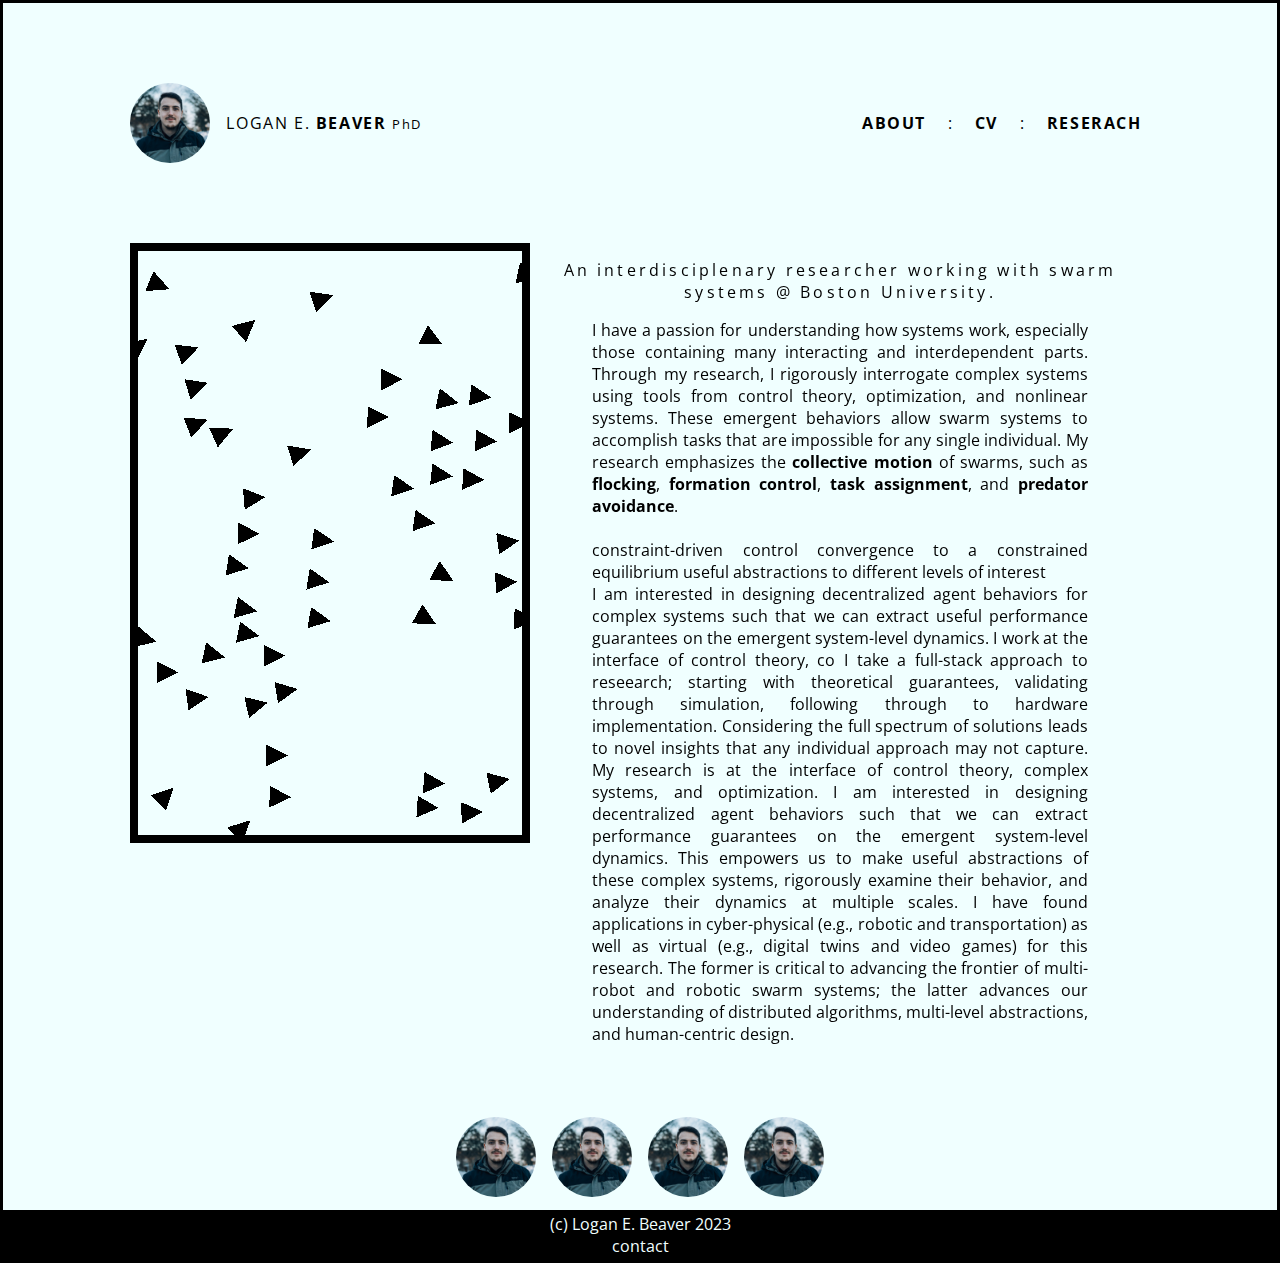
==== index.html @ 1b03bc88 "initial outline" ====
<!DOCTYPE html>
<html lang="en">

<head>
    <meta charset="utf-8">
    <title>Logan E. Beaver</title>
    <link rel="icon" type="image/png" sizes="16x16" href="res/logan.jpg">
    
    <link rel="preconnect" href="https://fonts.googleapis.com">
    <link rel="preconnect" href="https://fonts.gstatic.com" crossorigin>
    
    <link href="https://fonts.googleapis.com/css2?family=Marcellus+SC&display=swap" rel="stylesheet">
    <link href="https://fonts.googleapis.com/css2?family=Open+Sans&display=swap" rel="stylesheet">
    
    <link href="style.css" rel="stylesheet">
</head>

<body>
    <nav class="nav">
        <a class="nav-title" href="#">
            <img src="res/logan.jpg">
            <p>
            LOGAN E. <b>BEAVER</b> <small>PhD</small>
            </p>
        </a>
        <ul>
            <li class="nav-item"><a href="#"><b>ABOUT</b></a></li>
            <li>:</li>
            <li class="nav-item"><a href="#"><B>CV</B></a></li>
            <li>:</li>
            <li class="nav-item"><a href="#"><B>RESERACH</B></a></li>
        </ul>
    </nav>

    <div class="main"> 
        <div class="animation">
            <app name="boids"> </app>
        </div>
        <div class="content">
            <div class="title">
                An interdisciplenary researcher working with swarm systems @ Boston University.
            </div>
            <p>
                I have a passion for understanding how systems work, especially those containing many interacting and interdependent parts.
                Through my research, I rigorously interrogate complex systems using tools from control theory, optimization, and nonlinear systems.
                These emergent behaviors allow swarm systems to accomplish tasks that are impossible for any single individual.
                My research emphasizes the <b>collective motion</b> of swarms, such as <b>flocking</b>, <b>formation control</b>, <b>task assignment</b>, and <b>predator avoidance</b>.
            </p>
            <br>
            <p>
                constraint-driven control
                convergence to a constrained equilibrium
                useful abstractions to different levels of interest
            </p>
            <p> 
                I am interested in designing decentralized agent behaviors for complex systems such that we can extract useful performance guarantees on the emergent system-level dynamics.
                I work at the interface of control theory, co

                
                I take a full-stack approach to reseearch; starting with theoretical guarantees, validating through simulation, following through to hardware implementation.
                Considering the full spectrum of solutions leads to novel insights that any individual approach may not capture.
                My research is at the interface of control theory, complex systems, and optimization.
                I am interested in designing decentralized agent behaviors such that we can extract performance guarantees on the emergent system-level dynamics.
                This empowers us to make useful abstractions of these complex systems, rigorously examine their behavior, and analyze their dynamics at multiple scales.
                I have found applications in cyber-physical (e.g., robotic and transportation) as well as virtual (e.g., digital twins and video games) for this research.
                The former is critical to advancing the frontier of multi-robot and robotic swarm systems; the latter advances our understanding of distributed algorithms, multi-level abstractions, and human-centric design.
            </p>

        </div>
    </div>
    <div class="links">
        <a href="#"><img src="res/logan.jpg"></a>
        <a href="#"><img src="res/logan.jpg"></a>
        <a href="#"><img src="res/logan.jpg"></a>
        <a href="#"><img src="res/logan.jpg"></a>
    </div>

    <footer>
        (c) Logan E. Beaver 2023<br>contact
    </footer>
</body>

<script src="js/pixi.min.js"></script>
<script src="js/boids.js"></script>

</html>
---- style.css ----
body{
    font-family: "Open Sans", Helvetica, Arial, sans-serif;
    background-color: #f0ffff;
    border-style: solid;
    margin: 0px;
}
a {
    text-decoration: none;
    color: black;
}


/*Navigation and header info */
.nav {
    display: flex;
    justify-content: space-between;
    padding: 5rem 10%;
    letter-spacing: 0.1rem;
}
.nav-title {
    margin: auto 0px;
    display: flex;
}
.nav-title p {
    margin: auto 1em;
}
.nav img {
    width: 5rem;
    border-radius: 100%;

}
.nav ul {
    margin: auto 0px;
}
.empty{
    margin: 2rem;
}
ul li {
    display: inline-block;
    margin: 0px 0.5rem;
    padding: 0px;
}

/*Main body -- animation and content*/

.animation {
    display: flex;
    justify-content: space-between;
}

.main {
    display: grid;
    grid-template-columns: 1fr 2fr;
    padding: 0 10%;
}

.title {
    display: flex;
    justify-content: center;
    letter-spacing: 0.2rem;
    padding: 1rem 0px;
    text-align: center;
}

.content p {
    margin: 0rem 10%;
    text-align: justify;
}

/*Social media links at the bottom of the page*/
.links{
    padding-top: 4rem;
    display: flex;
    justify-content: center;
}
.links img {
    width: 5rem;
    border-radius: 100%;
    padding: 0.5rem;
}

/*Footer*/
footer{
    background-color: black;
    color: #f0ffff;
    text-align: center;
    padding: 3px;
}
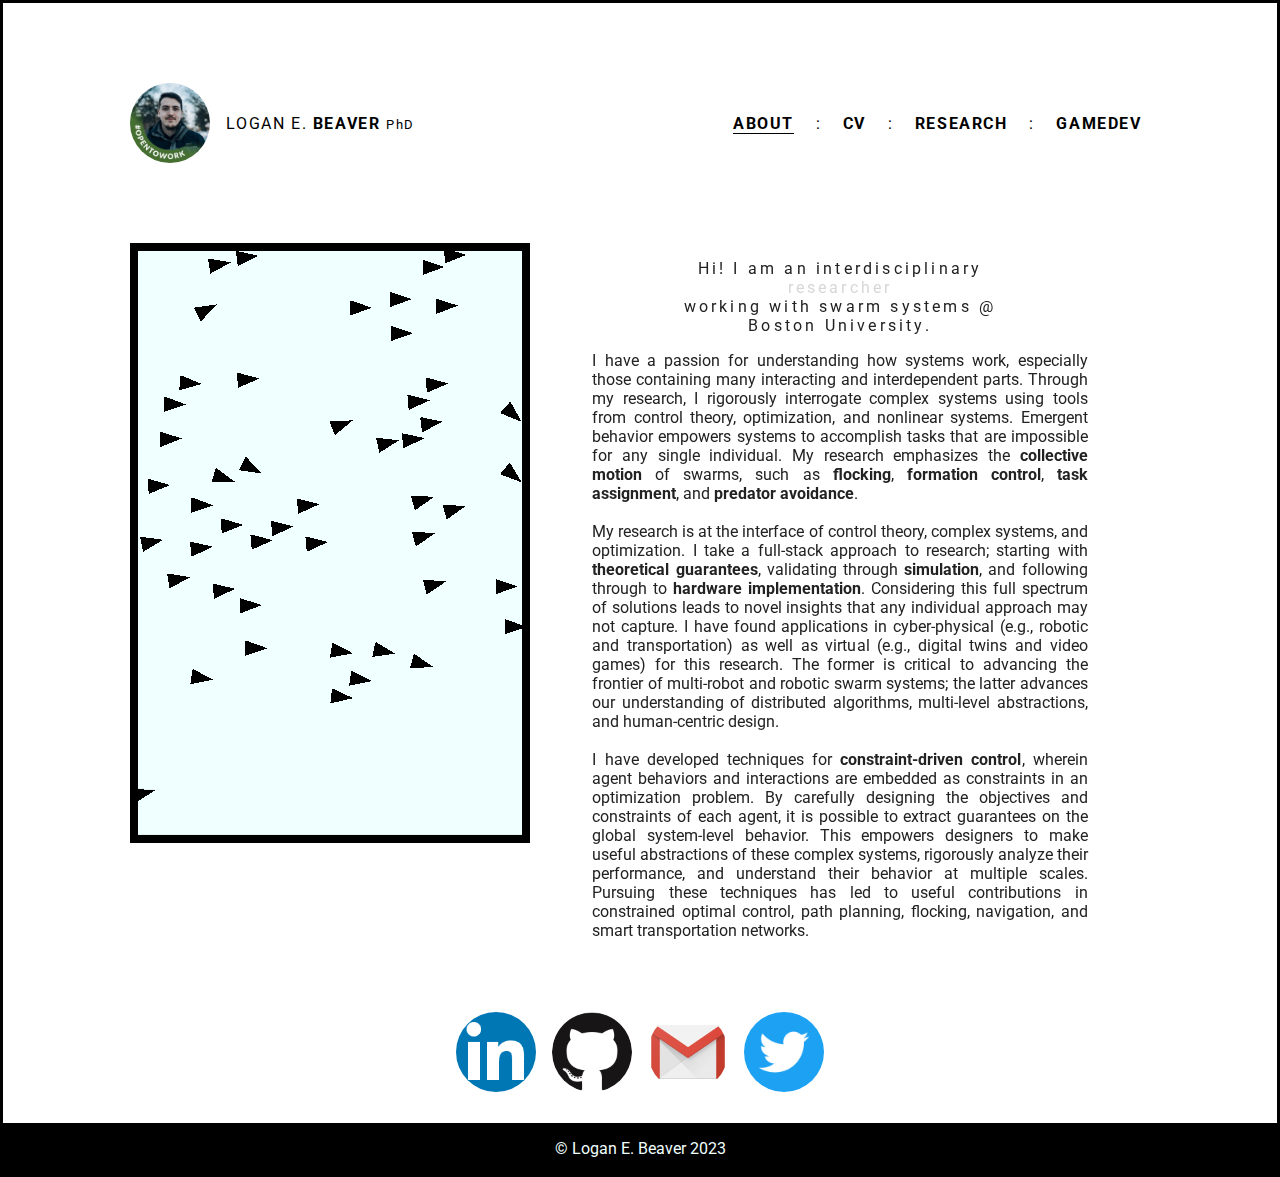
==== commit 69009804: "Updated fonts, styles, and CV page" ====
--- a/index.html
+++ b/index.html
@@ -11,7 +11,11 @@
     
     <link href="https://fonts.googleapis.com/css2?family=Marcellus+SC&display=swap" rel="stylesheet">
     <link href="https://fonts.googleapis.com/css2?family=Open+Sans&display=swap" rel="stylesheet">
-    
+    <link href="https://fonts.googleapis.com/css2?family=Roboto&display=swap" rel="stylesheet">
+
+
+    <script src="https://ajax.googleapis.com/ajax/libs/jquery/3.6.1/jquery.min.js"></script>
+
     <link href="style.css" rel="stylesheet">
 </head>
 
@@ -24,11 +28,13 @@
             </p>
         </a>
         <ul>
-            <li class="nav-item"><a href="#"><b>ABOUT</b></a></li>
+            <li class="nav-item active-nav"><a href="#"><b>ABOUT</b></a></li>
             <li>:</li>
-            <li class="nav-item"><a href="#"><B>CV</B></a></li>
+            <li class="nav-item"><a href="CV.html"><B>CV</B></a></li>
             <li>:</li>
-            <li class="nav-item"><a href="#"><B>RESERACH</B></a></li>
+            <li class="nav-item"><a href="https://sites.google.com/view/ud-ids-lab/home" target="_blank"><B>RESEARCH</B></a></li>
+            <li>:</li>
+            <li class="nav-item"><a href="https://www.wyrcethrang.com/" target="_blank"><B>GAMEDEV</B></a></li>
         </ul>
     </nav>
 
@@ -38,49 +44,49 @@
         </div>
         <div class="content">
             <div class="title">
-                An interdisciplenary researcher working with swarm systems @ Boston University.
+                Hi! I am an interdisciplinary <span id="role">researcher</span><br>working with <span id="topic">swarm</span> systems @ Boston University.
             </div>
             <p>
                 I have a passion for understanding how systems work, especially those containing many interacting and interdependent parts.
                 Through my research, I rigorously interrogate complex systems using tools from control theory, optimization, and nonlinear systems.
-                These emergent behaviors allow swarm systems to accomplish tasks that are impossible for any single individual.
+                Emergent behavior empowers systems to accomplish tasks that are impossible for any single individual.
                 My research emphasizes the <b>collective motion</b> of swarms, such as <b>flocking</b>, <b>formation control</b>, <b>task assignment</b>, and <b>predator avoidance</b>.
             </p>
             <br>
-            <p>
-                constraint-driven control
-                convergence to a constrained equilibrium
-                useful abstractions to different levels of interest
-            </p>
             <p> 
-                I am interested in designing decentralized agent behaviors for complex systems such that we can extract useful performance guarantees on the emergent system-level dynamics.
-                I work at the interface of control theory, co
-
-                
-                I take a full-stack approach to reseearch; starting with theoretical guarantees, validating through simulation, following through to hardware implementation.
-                Considering the full spectrum of solutions leads to novel insights that any individual approach may not capture.
                 My research is at the interface of control theory, complex systems, and optimization.
-                I am interested in designing decentralized agent behaviors such that we can extract performance guarantees on the emergent system-level dynamics.
-                This empowers us to make useful abstractions of these complex systems, rigorously examine their behavior, and analyze their dynamics at multiple scales.
+                I take a full-stack approach to research; starting with <b>theoretical guarantees</b>, validating through <b>simulation</b>, and following through to <b>hardware implementation</b>.
+                Considering this full spectrum of solutions leads to novel insights that any individual approach may not capture.
                 I have found applications in cyber-physical (e.g., robotic and transportation) as well as virtual (e.g., digital twins and video games) for this research.
                 The former is critical to advancing the frontier of multi-robot and robotic swarm systems; the latter advances our understanding of distributed algorithms, multi-level abstractions, and human-centric design.
             </p>
+            <br>
+            <p>
+                I have developed techniques for <b>constraint-driven control</b>, wherein agent behaviors and interactions are embedded as constraints in an optimization problem.
+                By carefully designing the objectives and constraints of each agent, it is possible to extract guarantees on the global system-level behavior.
+                This empowers designers to make useful abstractions of these complex systems, rigorously analyze their performance, and understand their behavior at multiple scales.
+                Pursuing these techniques has led to useful contributions in constrained optimal control, path planning, flocking, navigation, and smart transportation networks.
+            </p>
+
 
         </div>
     </div>
     <div class="links">
-        <a href="#"><img src="res/logan.jpg"></a>
-        <a href="#"><img src="res/logan.jpg"></a>
-        <a href="#"><img src="res/logan.jpg"></a>
-        <a href="#"><img src="res/logan.jpg"></a>
+        <a href="https://www.linkedin.com/in/loganebeaver/" target="_blank"><img src="res/ln.png"></a>
+        <a href="https://github.com/Logiant" target="_blank"><img src="res/octocat.png"></a>
+        <a href="mailto:lebeaver@bu.edu" target="_blank"><img src="res/gmail.png"></a>
+        <a href="https://twitter.com/le_beaver" target="_blank"><img src="res/twitter.png"></a>
     </div>
 
+    <br>
+
     <footer>
-        (c) Logan E. Beaver 2023<br>contact
+        &copy; Logan E. Beaver 2023<br>
     </footer>
 </body>
 
 <script src="js/pixi.min.js"></script>
 <script src="js/boids.js"></script>
+<script src="js/updateText.js"></script>
 
 </html>
--- a/style.css
+++ b/style.css
@@ -1,6 +1,6 @@
 body{
-    font-family: "Open Sans", Helvetica, Arial, sans-serif;
-    background-color: #f0ffff;
+    font-family: "Roboto", Helvetica, Arial, sans-serif;
+    background-color: #ffffff;
     border-style: solid;
     margin: 0px;
 }
@@ -16,6 +16,9 @@
     justify-content: space-between;
     padding: 5rem 10%;
     letter-spacing: 0.1rem;
+}
+.active-nav {
+    box-shadow: 0 1px 0 black;
 }
 .nav-title {
     margin: auto 0px;
@@ -52,13 +55,12 @@
     display: grid;
     grid-template-columns: 1fr 2fr;
     padding: 0 10%;
+    color: #222;
 }
 
 .title {
-    display: flex;
-    justify-content: center;
     letter-spacing: 0.2rem;
-    padding: 1rem 0px;
+    padding: 1rem 20%;
     text-align: center;
 }
 
@@ -84,5 +86,47 @@
     background-color: black;
     color: #f0ffff;
     text-align: center;
-    padding: 3px;
-}+    padding: 1rem;
+}
+
+/*CV page*/
+.description {
+    margin: auto 0;
+}
+
+.timeline li {
+    display: flex;
+    justify-content: right;
+    color: #222;
+    padding-bottom: 0.5rem;
+    padding-top: 0.5rem;
+    font-weight: 400;
+}
+
+.timeline li h2 {
+    margin: 0;
+    text-align: right;
+    font-size: 1.2rem;
+}
+.timeline li p {
+    margin: 0;
+    text-align: right;
+    font-size: 0.9rem;
+}
+
+.timeline li img {
+    width: 4rem;
+    margin: auto 0px;
+    padding-left: 1rem;
+}
+
+
+.column {
+    display: flex;
+    flex-direction: column;
+    align-items: center;
+}
+.column a {
+    color: blue;
+    font-weight: 200;
+}
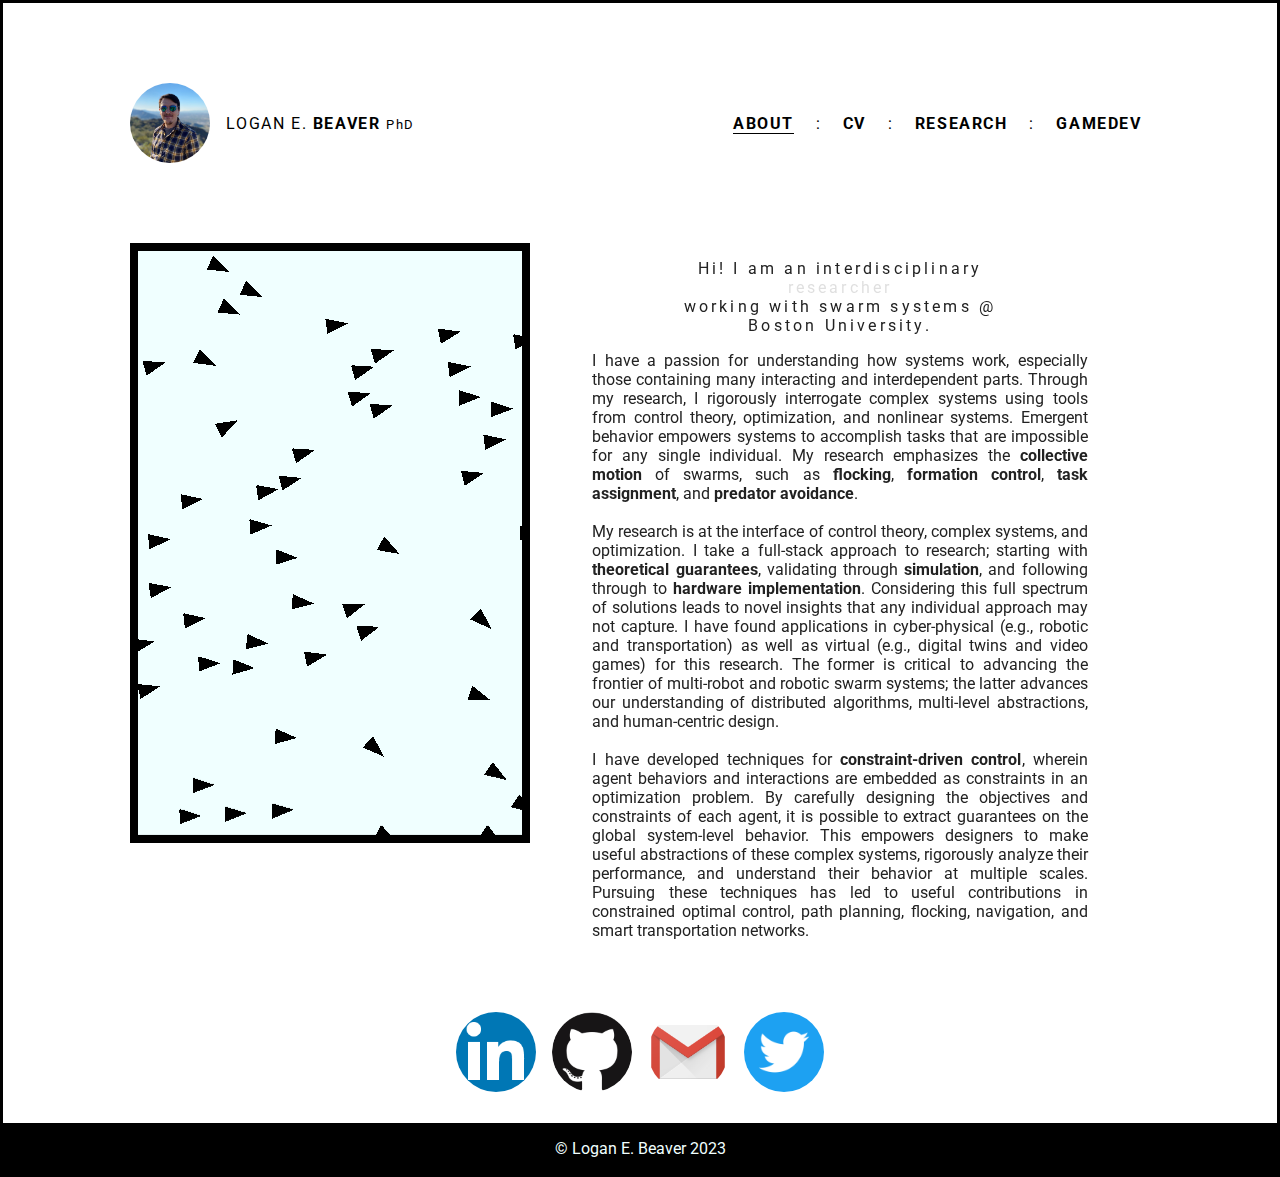
==== commit 4b38fd3d: "Website version 1.0" ====
--- a/index.html
+++ b/index.html
@@ -21,12 +21,12 @@
 
 <body>
     <nav class="nav">
-        <a class="nav-title" href="#">
+        <div class="nav-title">
             <img src="res/logan.jpg">
             <p>
             LOGAN E. <b>BEAVER</b> <small>PhD</small>
             </p>
-        </a>
+        </div>
         <ul>
             <li class="nav-item active-nav"><a href="#"><b>ABOUT</b></a></li>
             <li>:</li>
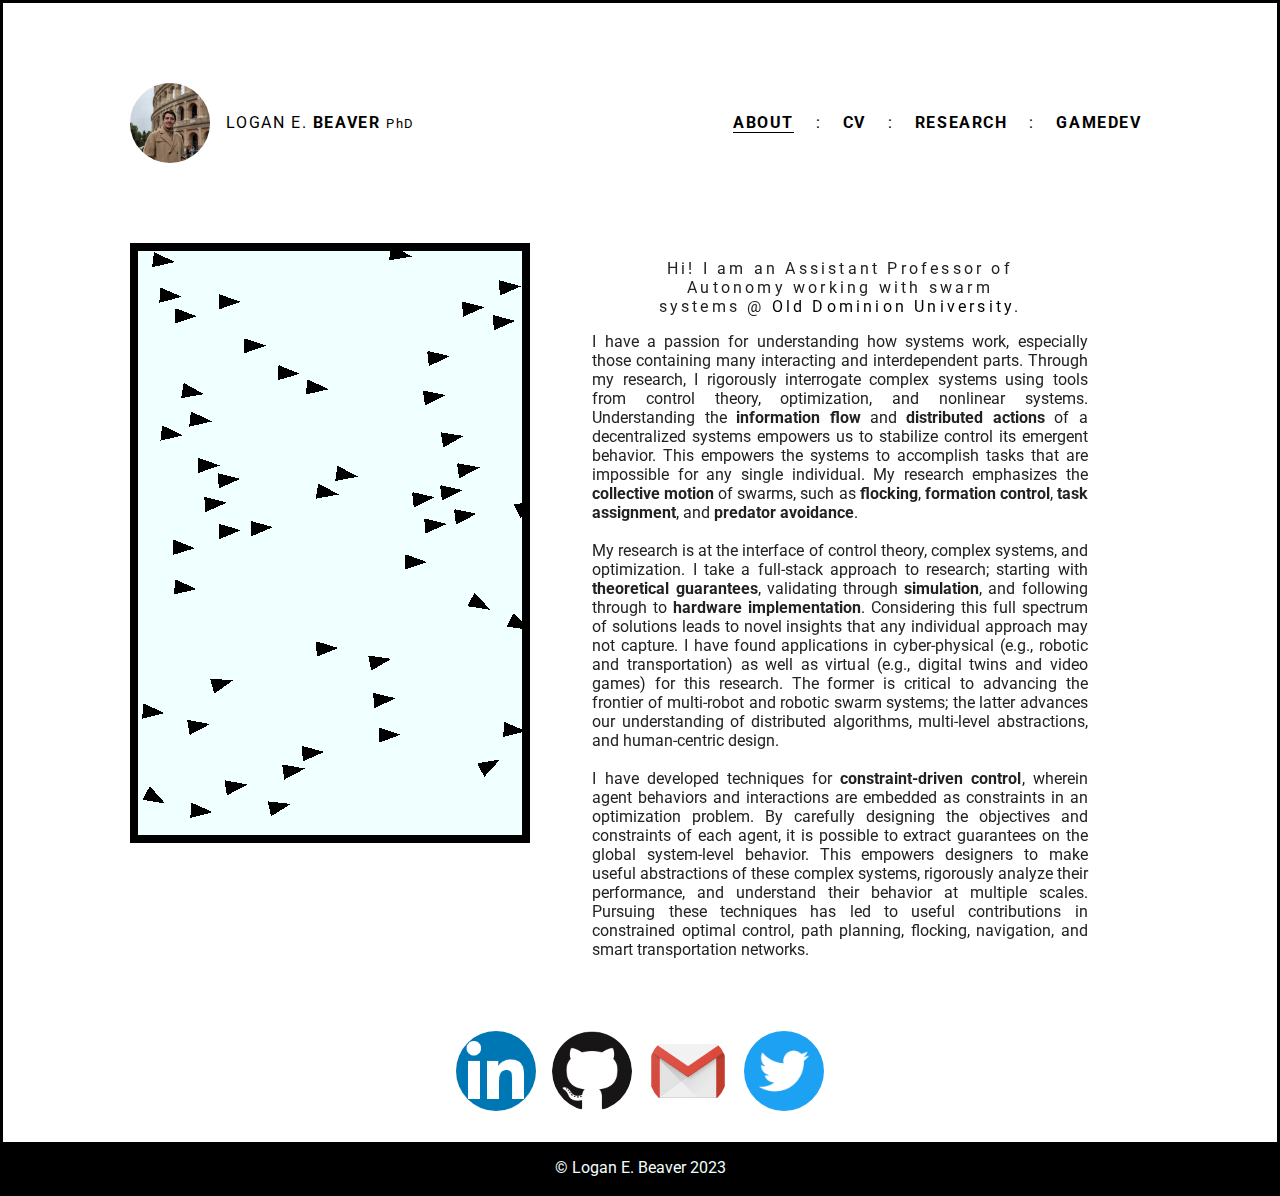
==== commit 86bbe54f: "added ODU" ====
--- a/index.html
+++ b/index.html
@@ -44,12 +44,13 @@
         </div>
         <div class="content">
             <div class="title">
-                Hi! I am an interdisciplinary <span id="role">researcher</span><br>working with <span id="topic">swarm</span> systems @ Boston University.
+                Hi! I am an Assistant Professor of Autonomy working with <span id="topic">swarm</span> systems @ <a href="https://ww1.odu.edu/eng">Old Dominion University</a>.
             </div>
             <p>
                 I have a passion for understanding how systems work, especially those containing many interacting and interdependent parts.
                 Through my research, I rigorously interrogate complex systems using tools from control theory, optimization, and nonlinear systems.
-                Emergent behavior empowers systems to accomplish tasks that are impossible for any single individual.
+                Understanding the <b>information flow</b> and <b>distributed actions</b> of a decentralized systems empowers us to stabilize control its emergent behavior.
+                This empowers the systems to accomplish tasks that are impossible for any single individual.
                 My research emphasizes the <b>collective motion</b> of swarms, such as <b>flocking</b>, <b>formation control</b>, <b>task assignment</b>, and <b>predator avoidance</b>.
             </p>
             <br>
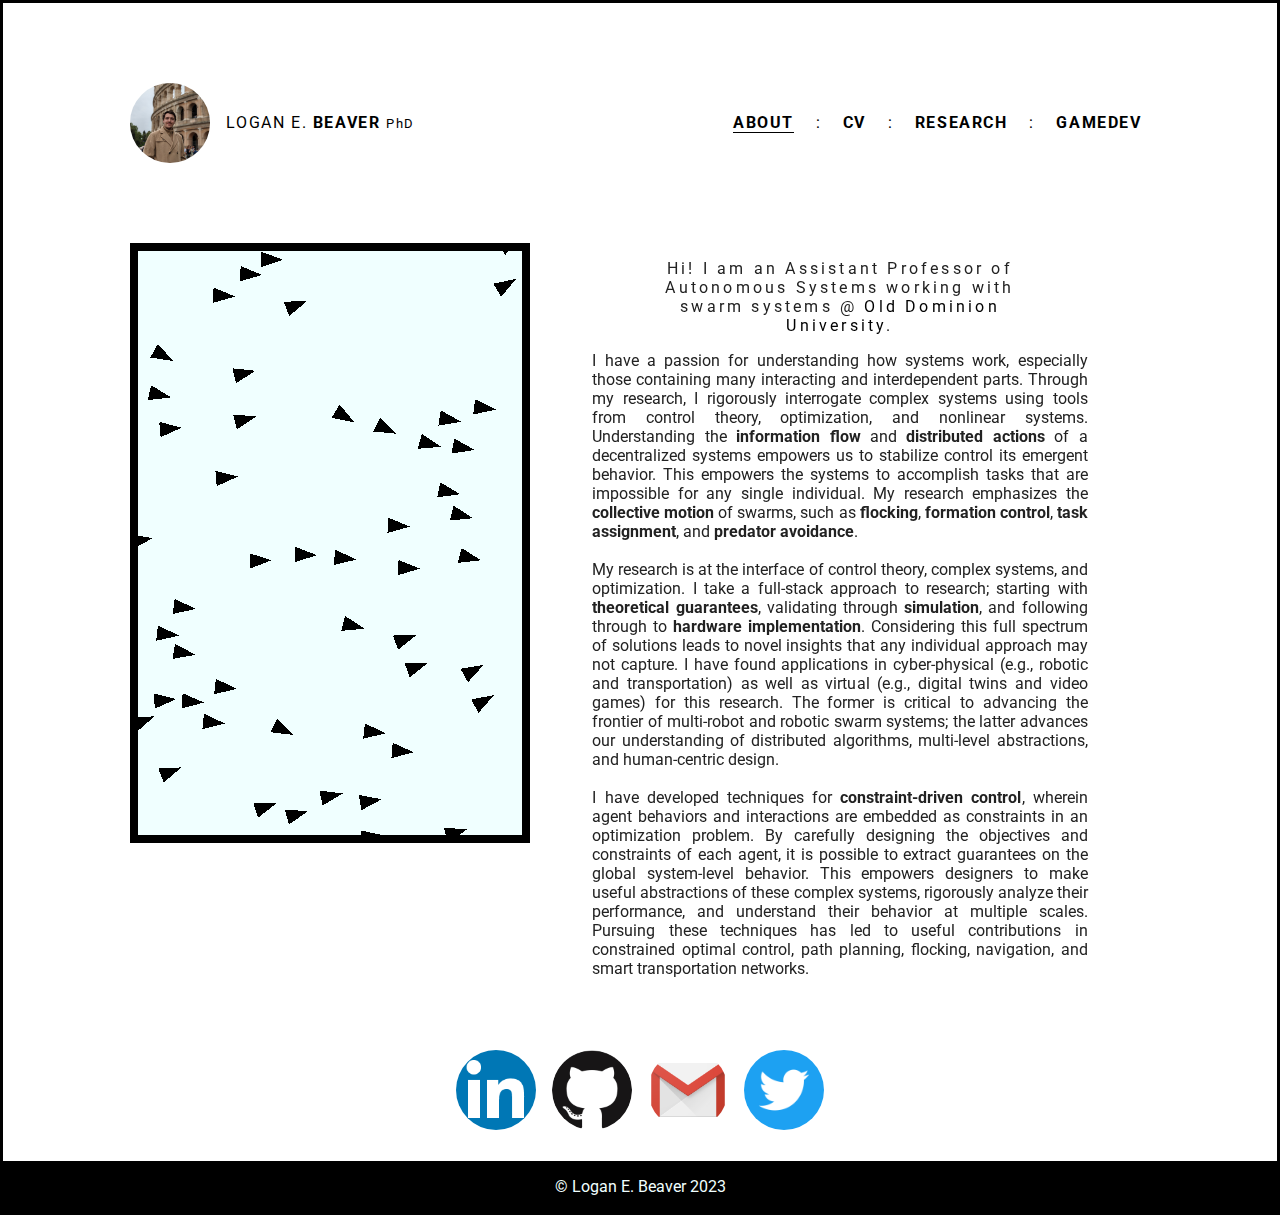
==== commit df3c5b42: "autonomy -> autonomous systems" ====
--- a/index.html
+++ b/index.html
@@ -44,7 +44,7 @@
         </div>
         <div class="content">
             <div class="title">
-                Hi! I am an Assistant Professor of Autonomy working with <span id="topic">swarm</span> systems @ <a href="https://ww1.odu.edu/eng">Old Dominion University</a>.
+                Hi! I am an Assistant Professor of Autonomous Systems working with <span id="topic">swarm</span> systems @ <a href="https://ww1.odu.edu/eng">Old Dominion University</a>.
             </div>
             <p>
                 I have a passion for understanding how systems work, especially those containing many interacting and interdependent parts.
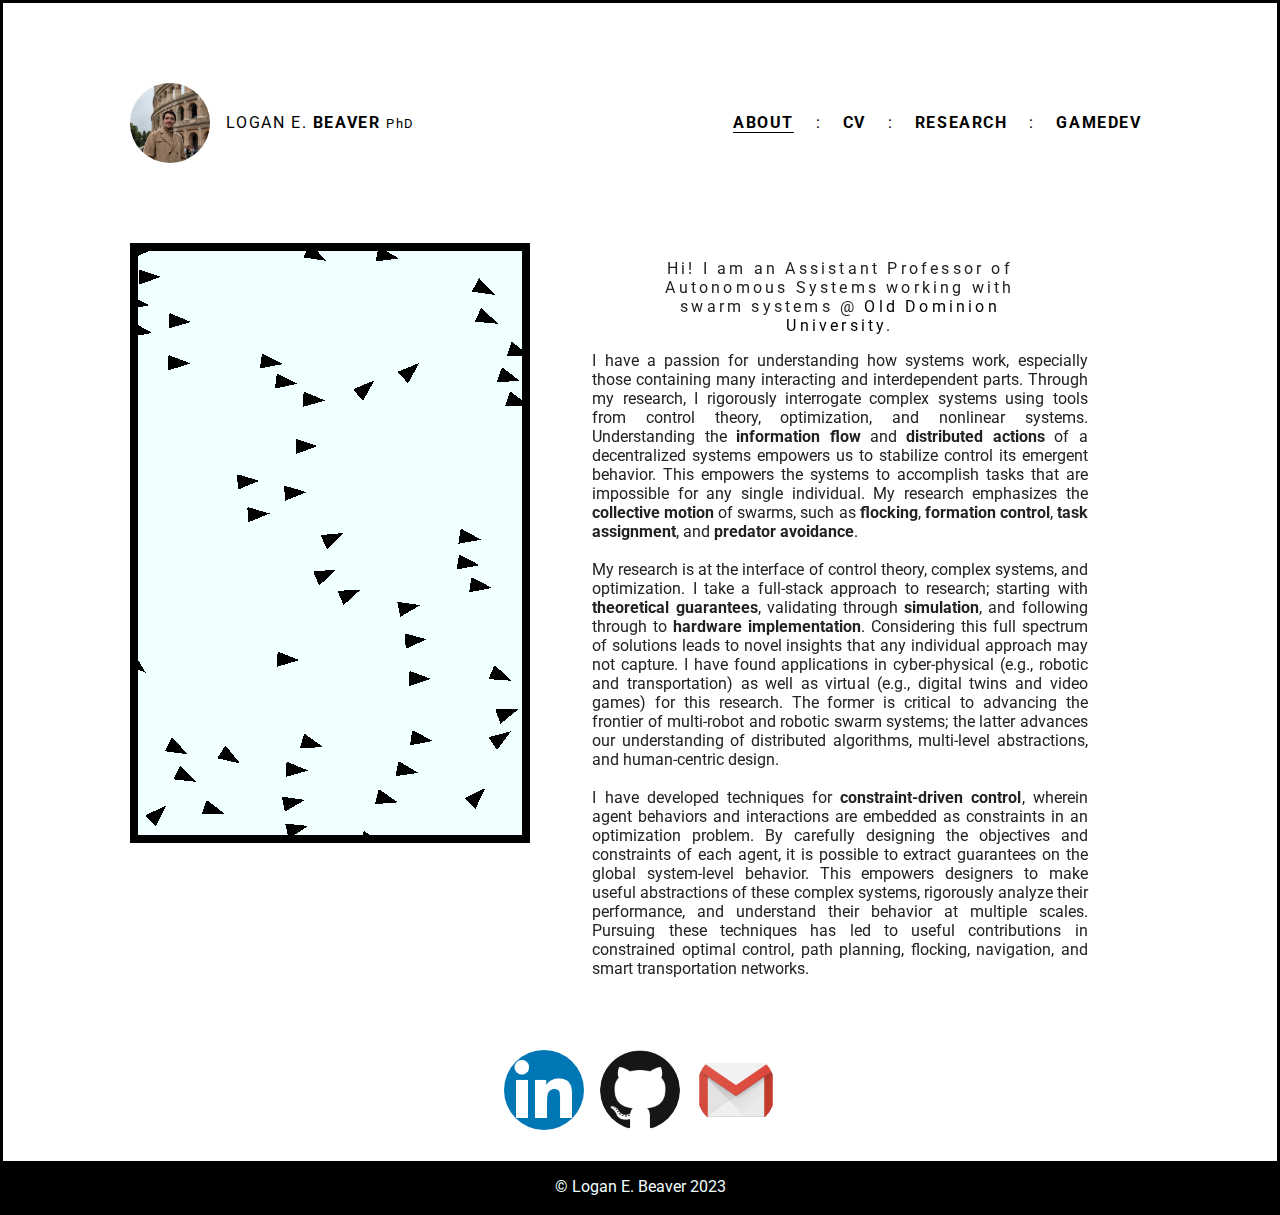
==== commit 43b67ec6: "updated nav links" ====
--- a/index.html
+++ b/index.html
@@ -32,7 +32,7 @@
             <li>:</li>
             <li class="nav-item"><a href="CV.html"><B>CV</B></a></li>
             <li>:</li>
-            <li class="nav-item"><a href="https://sites.google.com/view/ud-ids-lab/home" target="_blank"><B>RESEARCH</B></a></li>
+            <li class="nav-item"><a href="http://intsyslab.org/" target="_blank"><B>RESEARCH</B></a></li>
             <li>:</li>
             <li class="nav-item"><a href="https://www.wyrcethrang.com/" target="_blank"><B>GAMEDEV</B></a></li>
         </ul>
@@ -75,8 +75,7 @@
     <div class="links">
         <a href="https://www.linkedin.com/in/loganebeaver/" target="_blank"><img src="res/ln.png"></a>
         <a href="https://github.com/Logiant" target="_blank"><img src="res/octocat.png"></a>
-        <a href="mailto:lebeaver@bu.edu" target="_blank"><img src="res/gmail.png"></a>
-        <a href="https://twitter.com/le_beaver" target="_blank"><img src="res/twitter.png"></a>
+        <a href="mailto:lbeaver@odu.edu" target="_blank"><img src="res/gmail.png"></a>
     </div>
 
     <br>
